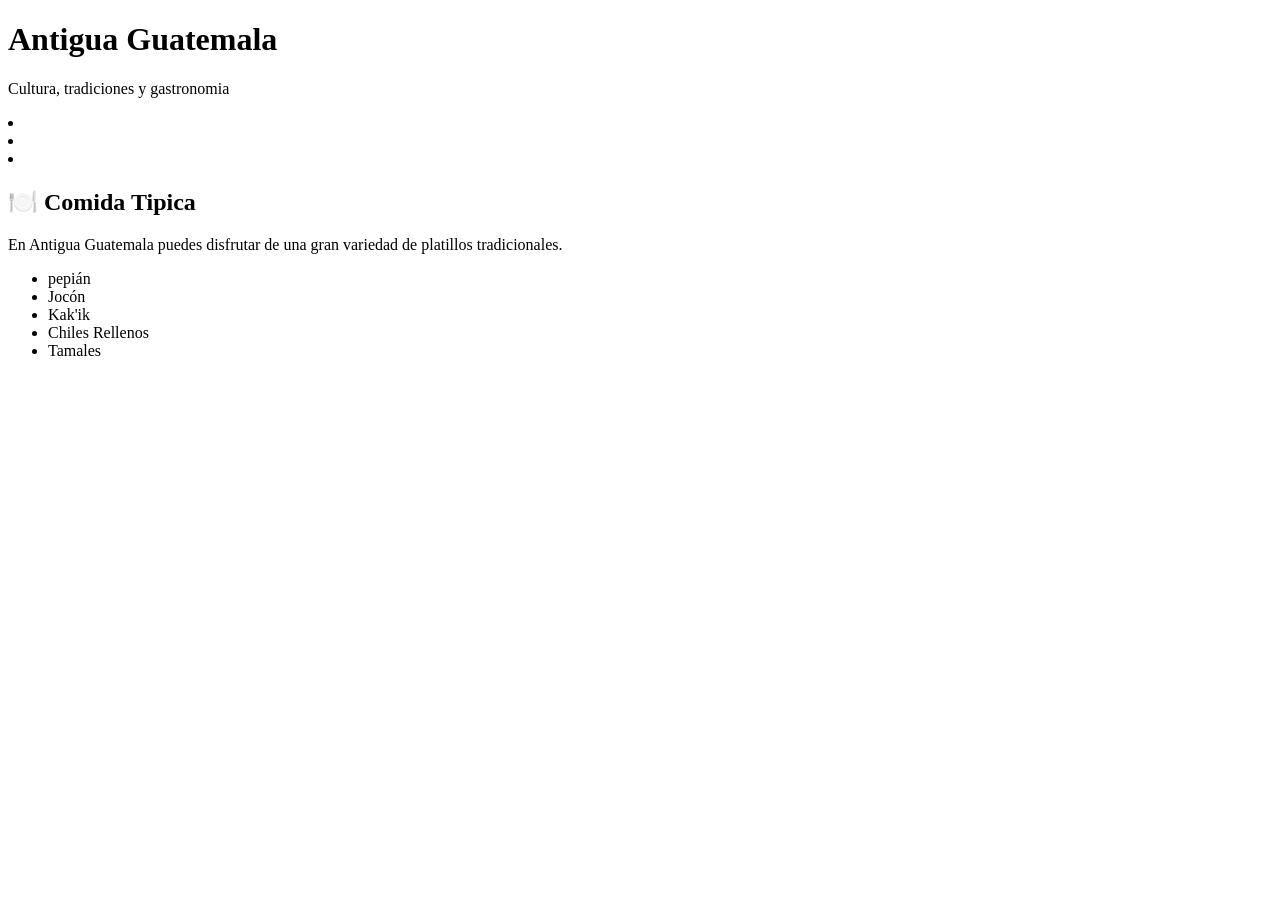
==== cultura.html @ 7cb9d8c5 "cree mi area de cultura" ====
<!DOCTYPE html>
<html lang="en">
<head>
    <meta charset="UTF-8">
    <meta name="viewport" content="width=device-width, initial-scale=1.0">
    <title>Antigua Guatemala</title>
    <link rel="stylesheet" href="cultura.css">
</head>
<body>

    <header>
        <h1>Antigua Guatemala</h1>
        <p>Cultura, tradiciones y gastronomia</p>
    </header>

    <nav>
        <li><a href="index.html"></a></li>
        <li><a href="cultura.html"></a></li>
        <li><a href="lugares.html"></a></li>
    </nav>

    <section id="comida">
        <h2>🍽️ Comida Tipica</h2>
        <p>En Antigua Guatemala puedes disfrutar de una gran variedad de platillos tradicionales.</p>
        <ul>
            <li>pepián</li>
            <li>Jocón</li>
            <li>Kak'ik</li>
            <li>Chiles Rellenos</li>
            <li>Tamales</li>
        </ul>
    </section>

    <section id="Tradiciones">

    </section>




    
</body>
</html>
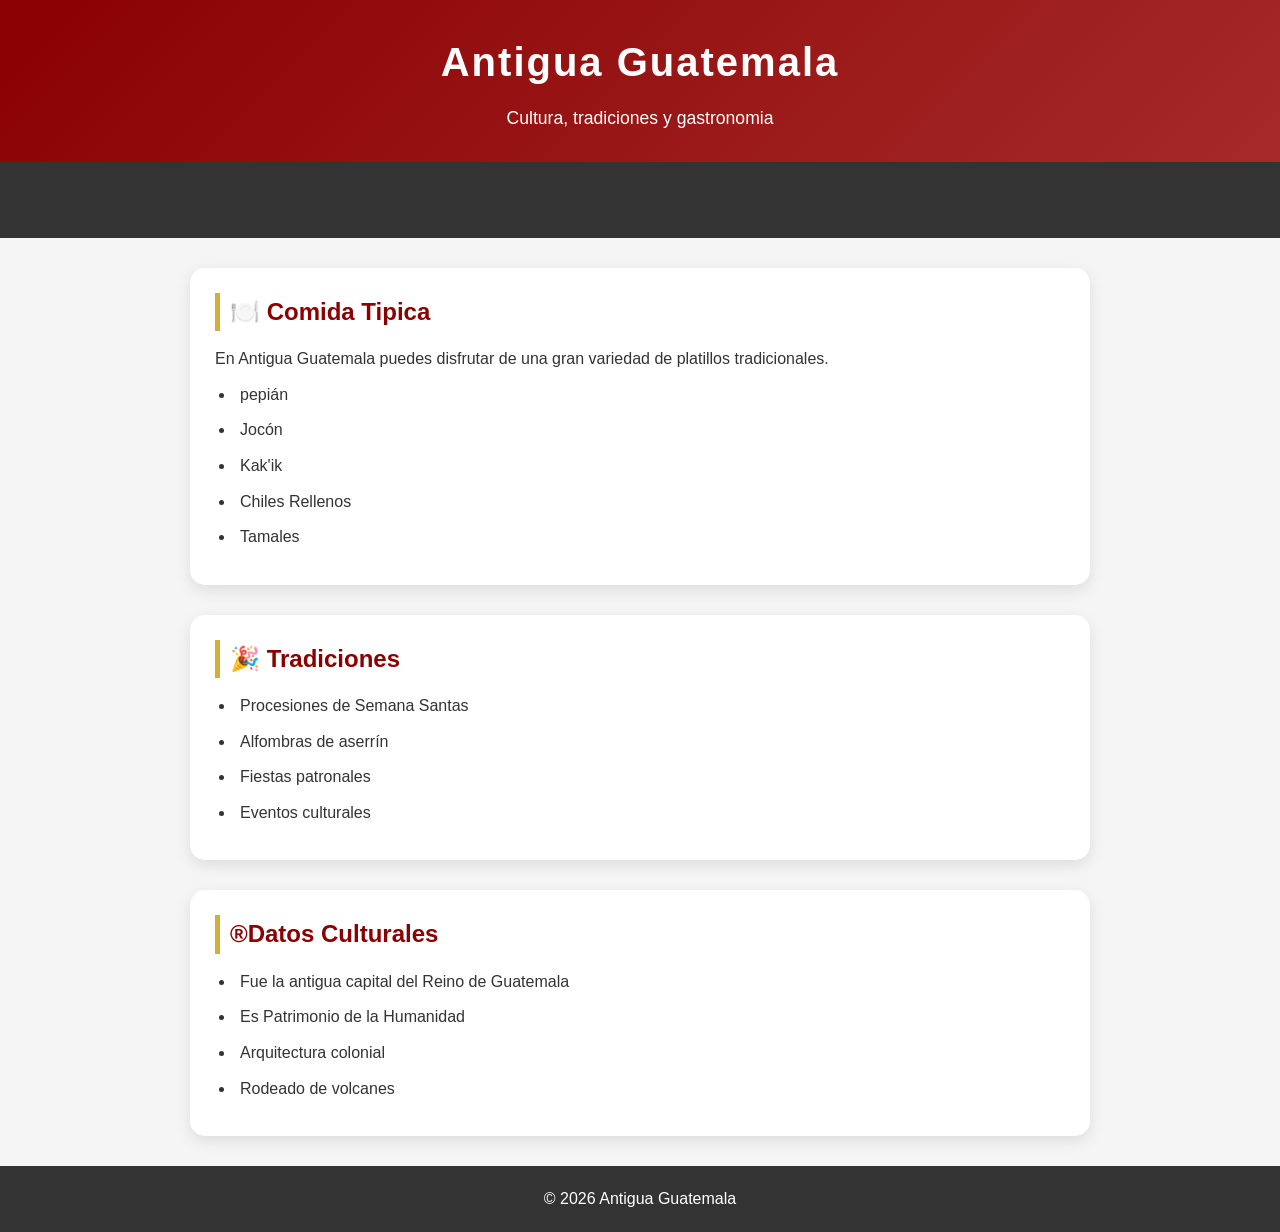
==== commit 319ebce6: "realice el html del apartado de cultura y termine de ponerle su css" ====
--- a/cultura.html
+++ b/cultura.html
@@ -32,12 +32,27 @@
     </section>
 
     <section id="Tradiciones">
-
+        <h2>🎉 Tradiciones</h2>
+        <ul>
+            <li>Procesiones de Semana Santas</li>
+            <li>Alfombras de aserrín</li>
+            <li>Fiestas patronales</li>
+             <li>Eventos culturales</li>
+        </ul>
     </section>
 
-
-
-
+    <section id="Cultura">
+        <h2>®️Datos Culturales</h2>
+        <ul>
+            <li>Fue la antigua capital del Reino de Guatemala</li>
+            <li>Es Patrimonio de la Humanidad</li>
+            <li>Arquitectura colonial</li>
+            <li>Rodeado de volcanes</li>
+        </ul>
+    </section>
+    <footer>
+        <p>© 2026 Antigua Guatemala</p>
+    </footer>
     
 </body>
 </html>
--- a/cultura.css
+++ b/cultura.css
@@ -0,0 +1,123 @@
+:root{
+    --rojo:#8B0000;
+    --dorado:#D4AF37;
+    --fondo:#f5f5f5;
+    --blaco:#ffffff;
+    --gris:#333;
+}
+
+/*Reset básico */
+*{
+    margin: 0;
+    padding: 0;
+    box-sizing: border-box;
+}
+
+/* Body */
+body{
+    font-family: 'Segoe UI', Arial, sans-serif;
+    background: var(--fondo);
+    color: var(--gris);
+    line-height: 1.6;
+}
+
+/* Header */
+header{
+    background: linear-gradient(135deg, var(--rojo), #a52a2a);
+    color: var(--blaco);
+    text-align: center;
+    padding: 30px 20px;
+    box-shadow: 0 4px 10px rgba(0, 0, 0, 0.2);
+}
+
+header h1{
+    font-size: 2.5rem;
+    letter-spacing: 2px;
+}
+
+header p{
+    margin-top: 10px;
+    font-size: 1.1rem;
+}
+
+/* Navegación */
+nav{
+    background: var(--gris);
+    display: flex;
+    justify-content: center;
+    gap: 20px;
+    padding: 15px;
+    position: sticky;
+    top: 0;
+    z-index: 100;
+}
+
+nav a{
+    color: var(--blaco);
+    text-decoration: none;
+    font-weight: bold;
+    transition: 0.3s;
+    padding: 8px 15px;
+    border-radius: 20px;
+}
+
+nav a:hover{
+    background: var(--dorado);
+    color: #000;
+}
+
+/* Secciones */
+section{
+    max-width: 900px;
+    margin: 30px auto;
+    padding: 25px;
+    background: var(--blaco);
+    border-radius: 15px;
+    box-shadow: 0 5px 15px rgba(0, 0, 0, 0.1);
+    transition: transform 0.3s;
+}
+
+section:hover{
+    transform: translateY(-5px);
+}
+
+h2{
+    color: var(--rojo);
+    margin-bottom: 15px;
+    border-left: 5px solid var(--dorado);
+    padding-left: 10px;
+}
+
+/* Listas */
+ul{
+    margin-left: 20px;
+}
+
+li{
+    margin: 10px 0;
+    padding-left: 5px;
+}
+
+/* Footer */
+footer{
+    background: var(--gris);
+    color: var(--blaco);
+    text-align: center;
+    padding: 20px;
+    margin-top: 30px;
+}
+
+/* Responsive */
+@media (max-widht: 600px){
+    header h1{
+        font-size: 2rem;
+    }
+
+    nav{
+        flex-direction: column;
+    }
+
+    section{
+        margin: 15px;
+    }
+}
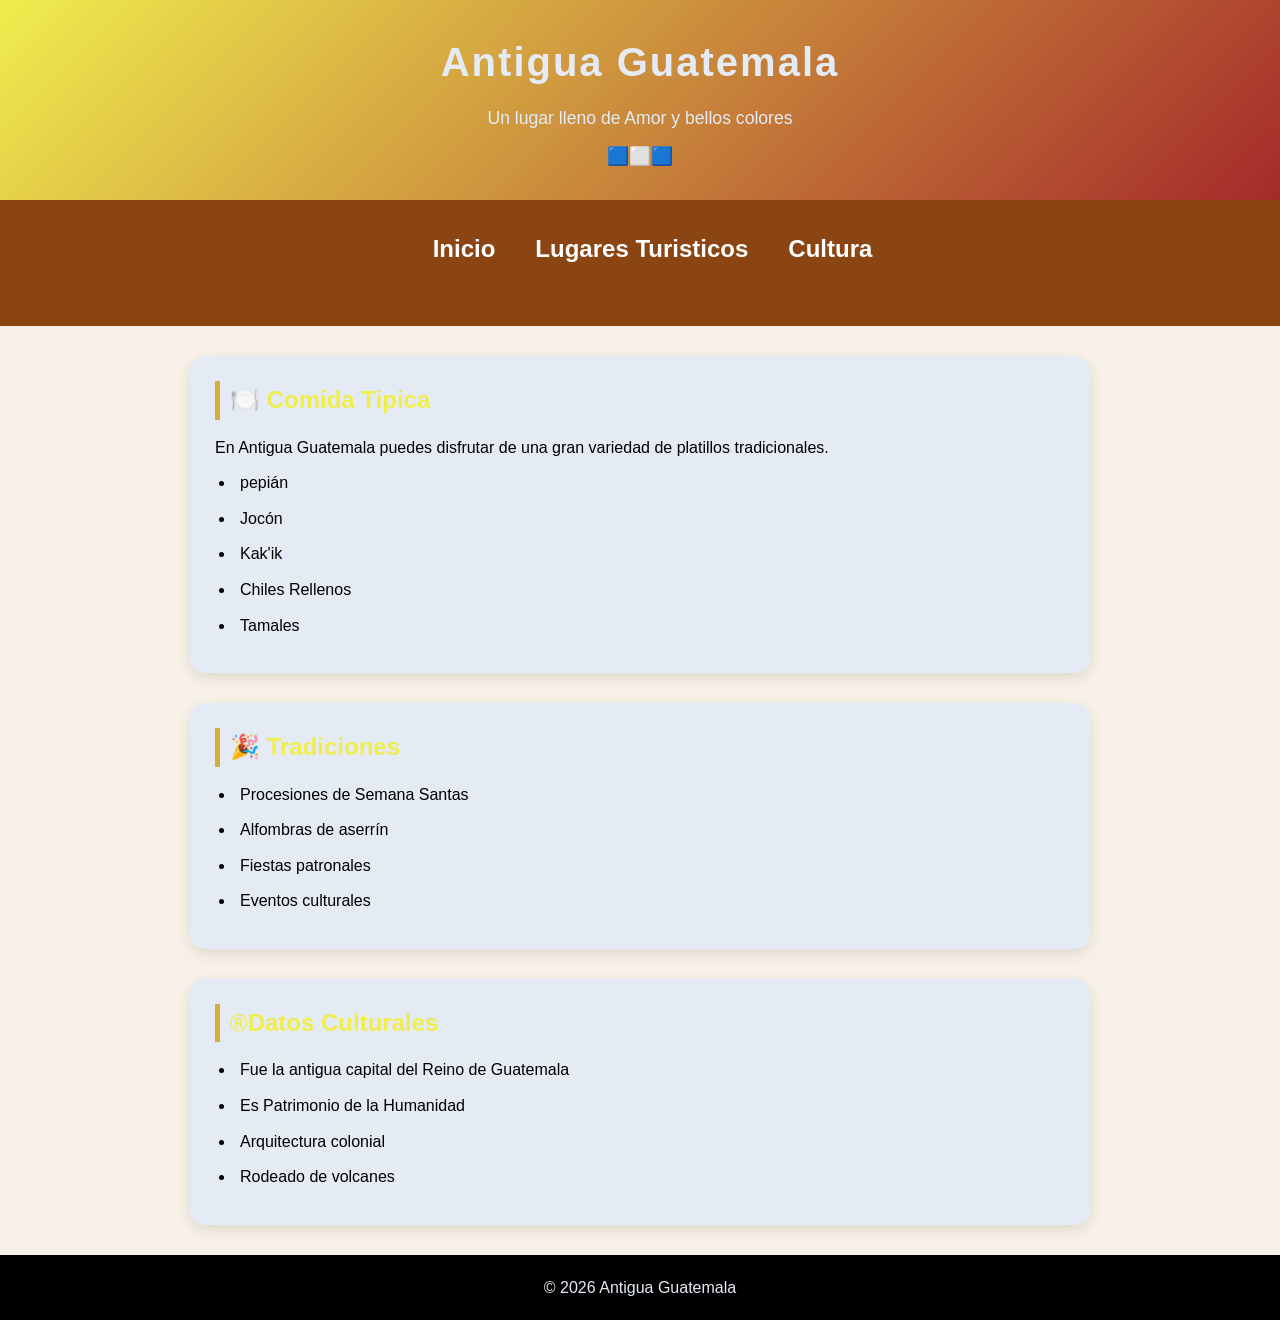
==== commit 1518ef6d: "termine de realizar el css del aparado de cultura y arregle algunos colores del apartado de cultura" ====
--- a/cultura.html
+++ b/cultura.html
@@ -10,13 +10,16 @@
 
     <header>
         <h1>Antigua Guatemala</h1>
-        <p>Cultura, tradiciones y gastronomia</p>
+        <p>Un lugar lleno de Amor y bellos colores</p>
+        <p>🟦⬜🟦</p>
     </header>
 
-    <nav>
-        <li><a href="index.html"></a></li>
-        <li><a href="cultura.html"></a></li>
-        <li><a href="lugares.html"></a></li>
+     <nav class="barra-nav">
+        <ul>
+            <li><a href="index.html">Inicio</a></li>
+            <li><a href="lugares.html">Lugares Turisticos</a></li>
+            <li><a href="cultura.html">Cultura</a></li>
+        </ul>
     </nav>
 
     <section id="comida">
--- a/cultura.css
+++ b/cultura.css
@@ -1,9 +1,9 @@
 :root{
-    --rojo:#8B0000;
+    --rojo:#f0ed4e;
     --dorado:#D4AF37;
-    --fondo:#f5f5f5;
-    --blaco:#ffffff;
-    --gris:#333;
+    --fondo:#f8f1e7;
+    --blaco:#e4ebf5;
+    --gris:#000000;
 }
 
 /*Reset básico */
@@ -40,31 +40,31 @@
     font-size: 1.1rem;
 }
 
-/* Navegación */
-nav{
-    background: var(--gris);
+/* Barra  */
+.barra-nav{
+    width: 100%;
+    height: 14vh;
+    background-color: #8b4513;
+}
+
+.barra-nav ul{
+    list-style: none;
     display: flex;
     justify-content: center;
-    gap: 20px;
-    padding: 15px;
-    position: sticky;
-    top: 0;
-    z-index: 100;
+    align-items: center;
+    padding: 20px 0;
+    gap: 35px;
+    flex-wrap: wrap;
+    font-size: 150%;
 }
 
-nav a{
-    color: var(--blaco);
+.barra-nav a{
     text-decoration: none;
-    font-weight: bold;
-    transition: 0.3s;
-    padding: 8px 15px;
-    border-radius: 20px;
+    color: white;
+    font-weight: 600;
+    transition: color 0.3s;
 }
 
-nav a:hover{
-    background: var(--dorado);
-    color: #000;
-}
 
 /* Secciones */
 section{
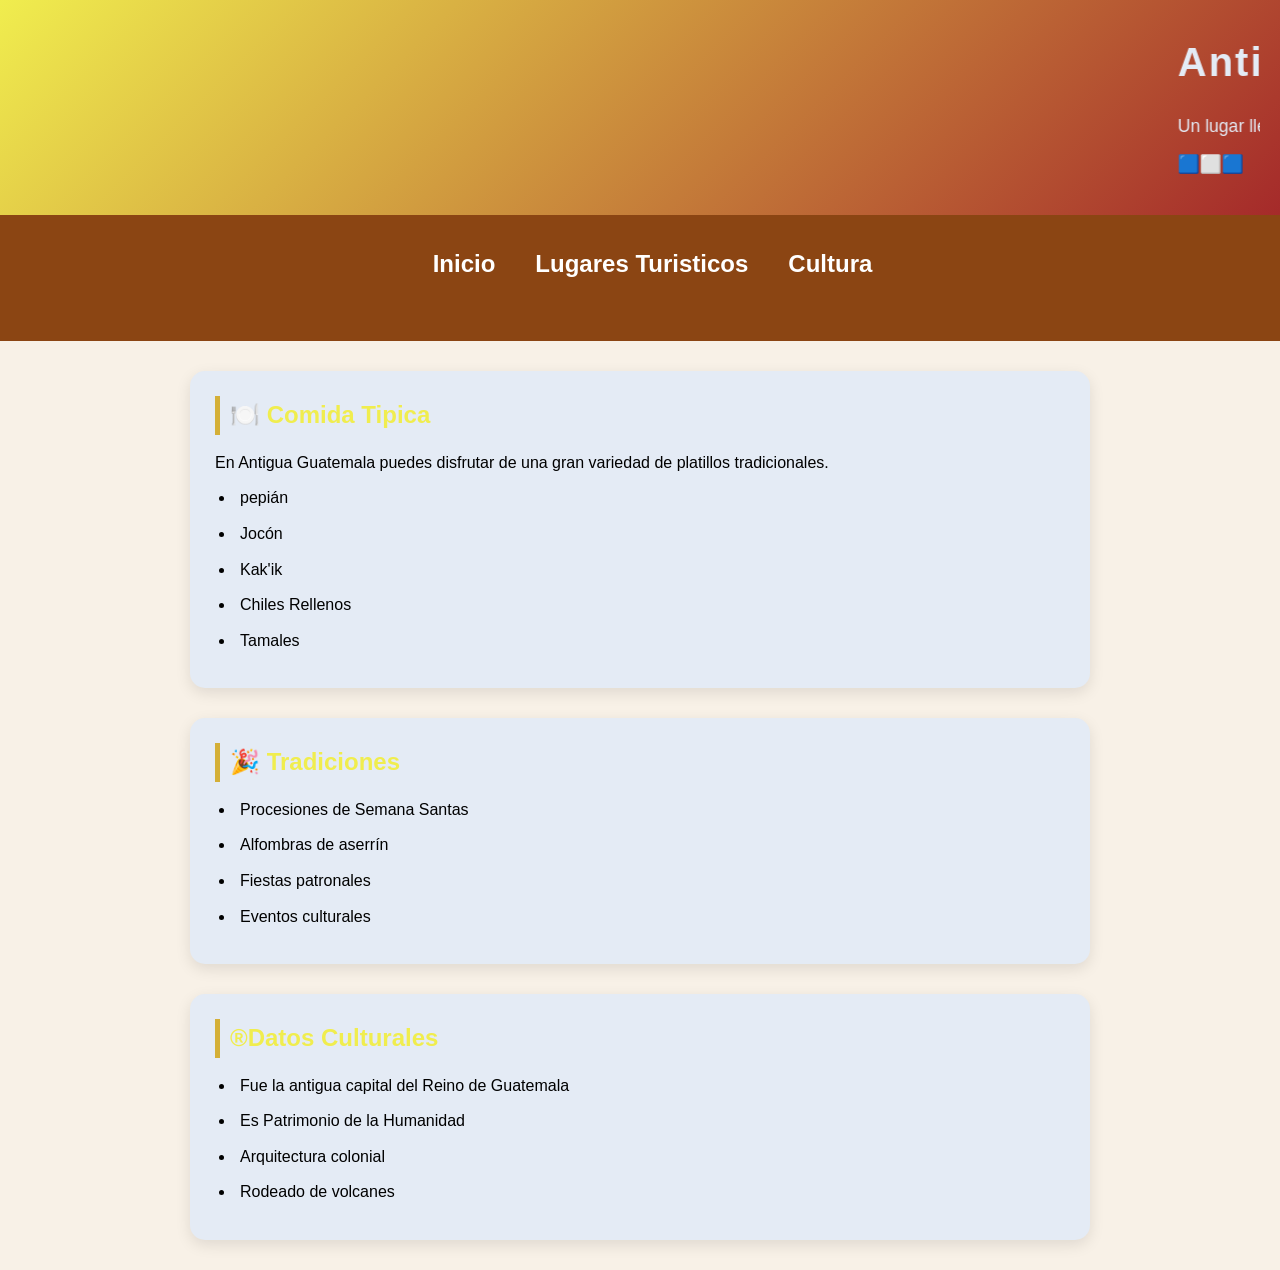
==== commit 1a4faf5a: "Termine de realizar el apartado de cultura" ====
--- a/cultura.html
+++ b/cultura.html
@@ -8,10 +8,10 @@
 </head>
 <body>
 
-    <header>
-        <h1>Antigua Guatemala</h1>
-        <p>Un lugar lleno de Amor y bellos colores</p>
-        <p>🟦⬜🟦</p>
+    <header>    
+    <marquee scrllamount="60"><h1>Antigua Guatemala</h1></marquee>
+    <marquee scrllamount="60"><p>Un lugar lleno de Amor y bellos colores</p>
+        <p>🟦⬜🟦</p></marquee>
     </header>
 
      <nav class="barra-nav">
@@ -53,9 +53,6 @@
             <li>Rodeado de volcanes</li>
         </ul>
     </section>
-    <footer>
-        <p>© 2026 Antigua Guatemala</p>
-    </footer>
     
 </body>
 </html>
